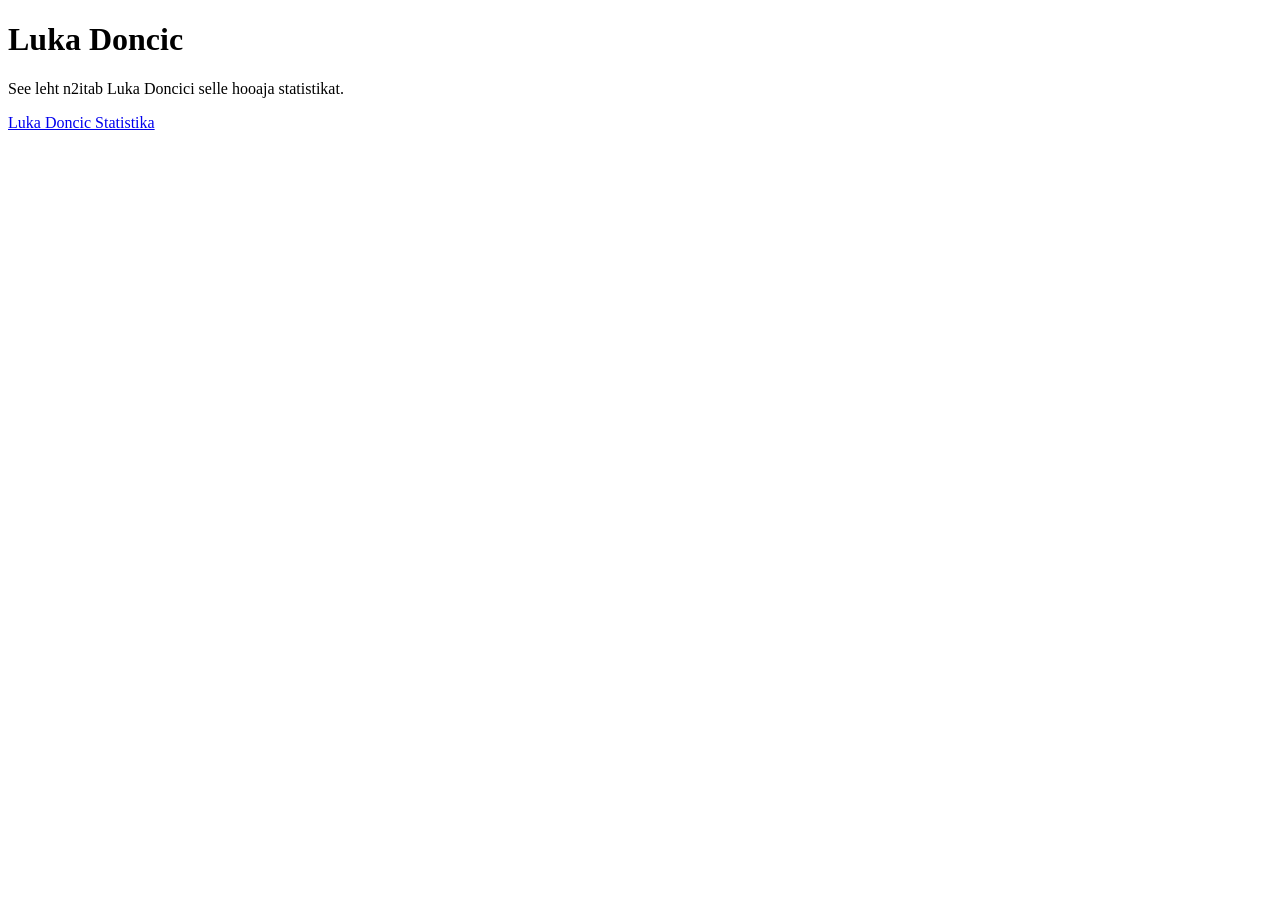
==== index.html @ 0d543f75 "Link" ====
<!DOCTYPE html>
<html>
<head>
<title>Lehe päis</title>
</head>
<body>

<h1>Luka Doncic</h1>
<p>See leht n2itab Luka Doncici selle hooaja statistikat.</p>
<p></p>
<a href="https://www.nba.com/stats/player/1629029">Luka Doncic Statistika</a>
</body>
</html>
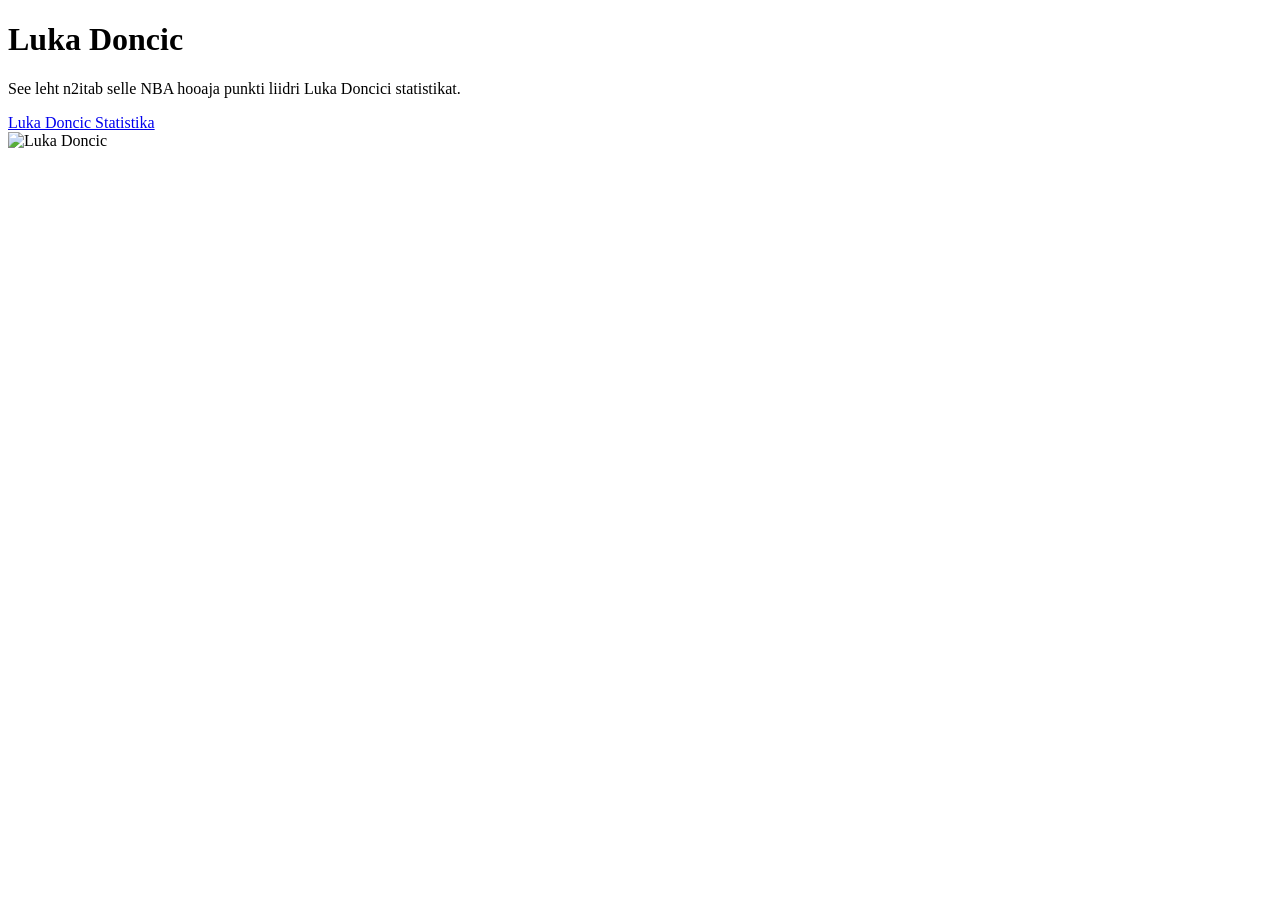
==== commit 0ea0af77: "pilt" ====
--- a/index.html
+++ b/index.html
@@ -6,8 +6,9 @@
 <body>
 
 <h1>Luka Doncic</h1>
-<p>See leht n2itab Luka Doncici selle hooaja statistikat.</p>
+<p>See leht n2itab selle NBA hooaja punkti liidri Luka Doncici statistikat.</p>
 <p></p>
-<a href="https://www.nba.com/stats/player/1629029">Luka Doncic Statistika</a>
+<a href="https://www.nba.com/stats/player/1629029">Luka Doncic Statistika</a><br>
+<img src="https://i.imgflip.com/8o73ln.png" alt="Luka Doncic" width="585" height="426">
 </body>
 </html>
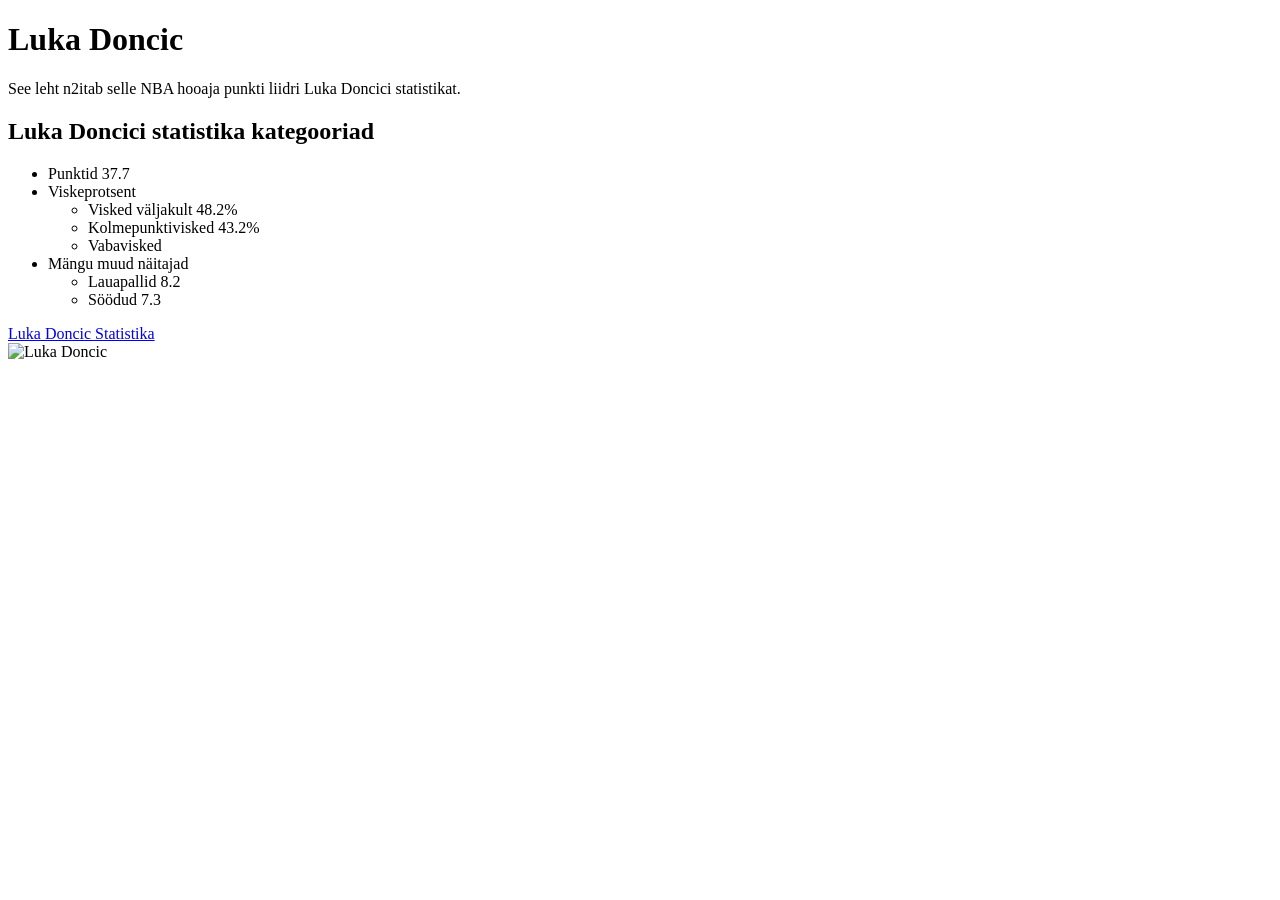
==== commit d71f0c03: "statistika" ====
--- a/index.html
+++ b/index.html
@@ -7,6 +7,23 @@
 
 <h1>Luka Doncic</h1>
 <p>See leht n2itab selle NBA hooaja punkti liidri Luka Doncici statistikat.</p>
+<h2>Luka Doncici statistika kategooriad</h2>
+<ul>
+  <li>Punktid 37.7</li>
+  <li>Viskeprotsent
+    <ul>
+      <li>Visked väljakult 48.2%</li>
+      <li>Kolmepunktivisked 43.2%</li>
+      <li>Vabavisked</li>
+    </ul>
+  </li>
+  <li>Mängu muud näitajad
+    <ul>
+      <li>Lauapallid 8.2</li>
+      <li>Söödud 7.3</li>
+    </ul>
+  </li>
+</ul>
 <p></p>
 <a href="https://www.nba.com/stats/player/1629029">Luka Doncic Statistika</a><br>
 <img src="https://i.imgflip.com/8o73ln.png" alt="Luka Doncic" width="585" height="426">
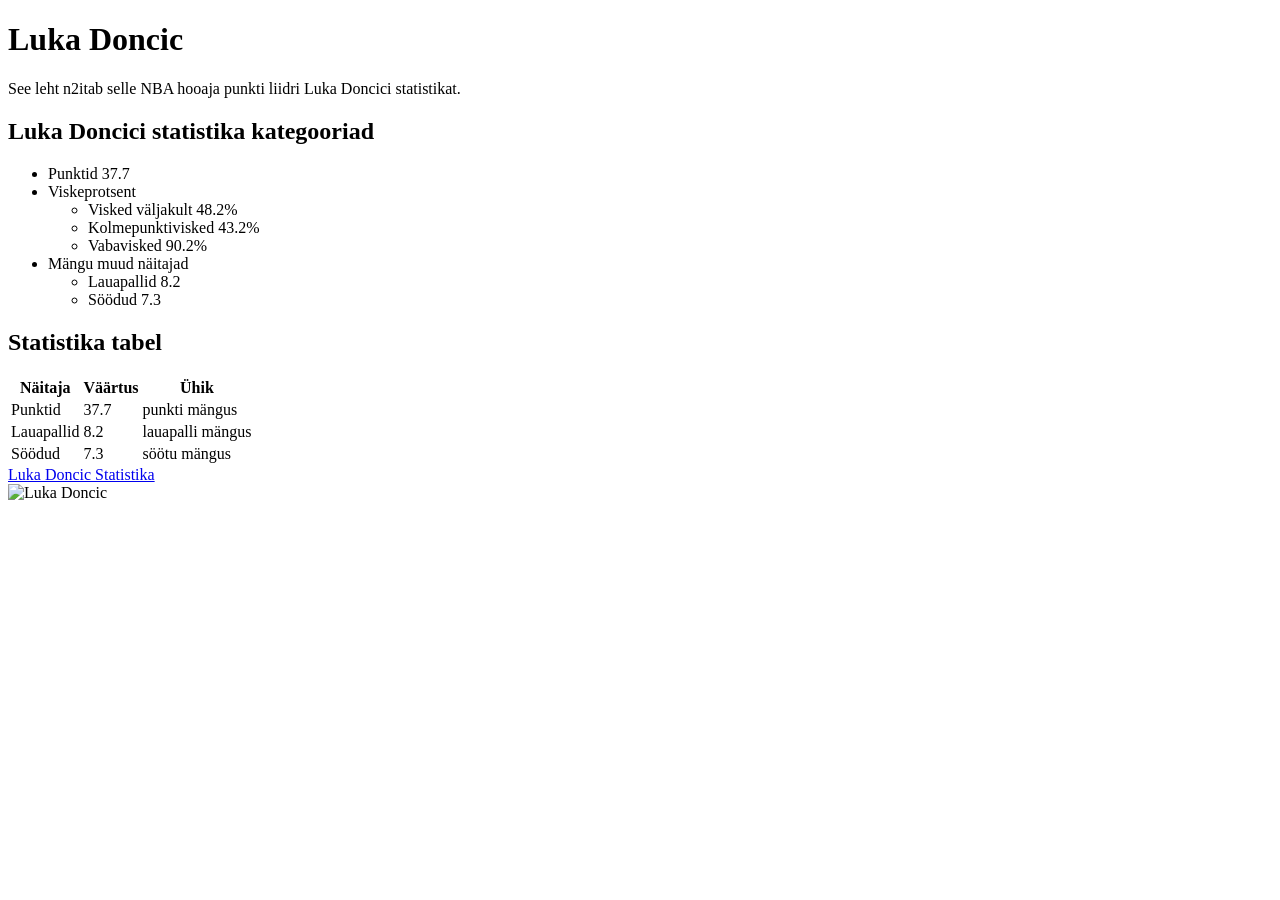
==== commit 53f0aab6: "tabel" ====
--- a/index.html
+++ b/index.html
@@ -14,7 +14,7 @@
     <ul>
       <li>Visked väljakult 48.2%</li>
       <li>Kolmepunktivisked 43.2%</li>
-      <li>Vabavisked</li>
+      <li>Vabavisked 90.2%</li>
     </ul>
   </li>
   <li>Mängu muud näitajad
@@ -24,7 +24,33 @@
     </ul>
   </li>
 </ul>
-<p></p>
+<h2>Statistika tabel</h2>
+<table>
+  <thead>
+    <tr>
+      <th>Näitaja</th>
+      <th>Väärtus</th>
+      <th>Ühik</th>
+    </tr>
+  </thead>
+  <tbody>
+    <tr>
+      <td>Punktid</td>
+      <td>37.7</td>
+      <td>punkti mängus</td>
+    </tr>
+    <tr>
+      <td>Lauapallid</td>
+      <td>8.2</td>
+      <td>lauapalli mängus</td>
+    </tr>
+    <tr>
+      <td>Söödud</td>
+      <td>7.3</td>
+      <td>söötu mängus</td>
+    </tr>
+  </tbody>
+</table>
 <a href="https://www.nba.com/stats/player/1629029">Luka Doncic Statistika</a><br>
 <img src="https://i.imgflip.com/8o73ln.png" alt="Luka Doncic" width="585" height="426">
 </body>
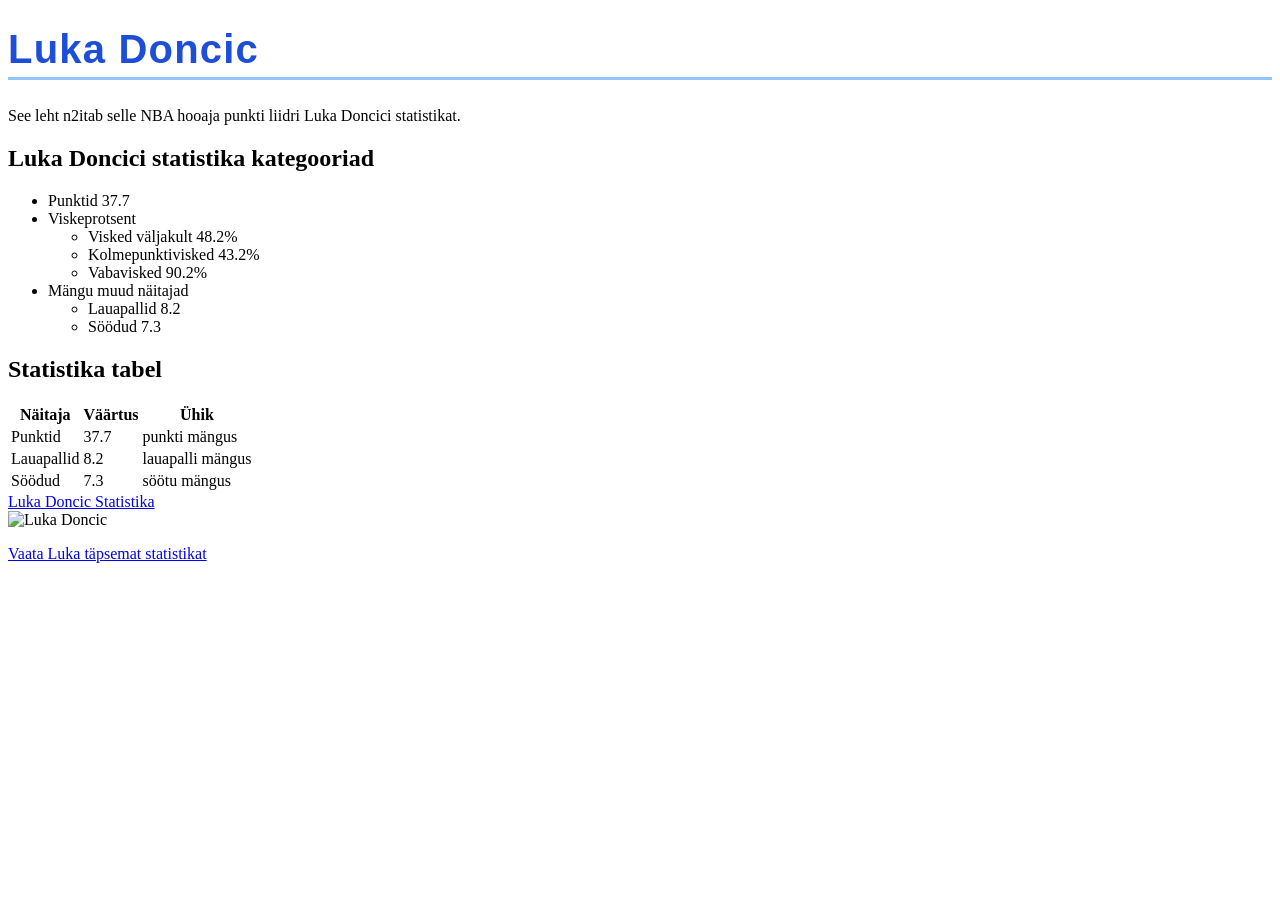
==== commit f37a694e: "Pealkiri" ====
--- a/index.html
+++ b/index.html
@@ -1,7 +1,9 @@
 <!DOCTYPE html>
-<html>
+<html lang="et">
 <head>
-<title>Lehe päis</title>
+<meta charset="UTF-8">
+<link rel="stylesheet" href="style.css">
+<title>Luka Doncic Statistika</title>
 </head>
 <body>
 
@@ -53,5 +55,6 @@
 </table>
 <a href="https://www.nba.com/stats/player/1629029">Luka Doncic Statistika</a><br>
 <img src="https://i.imgflip.com/8o73ln.png" alt="Luka Doncic" width="585" height="426">
+<p><a href="luka_2.html">Vaata Luka täpsemat statistikat</a></p>
 </body>
 </html>
--- a/style.css
+++ b/style.css
@@ -0,0 +1,9 @@
+h1 {
+  color: #1d4ed8;
+  font-family: "Trebuchet MS", Arial, sans-serif;
+  font-size: 2.5rem;
+  font-weight: 700;
+  letter-spacing: 0.03em;
+  border-bottom: 3px solid #93c5fd;
+  padding-bottom: 0.35rem;
+}
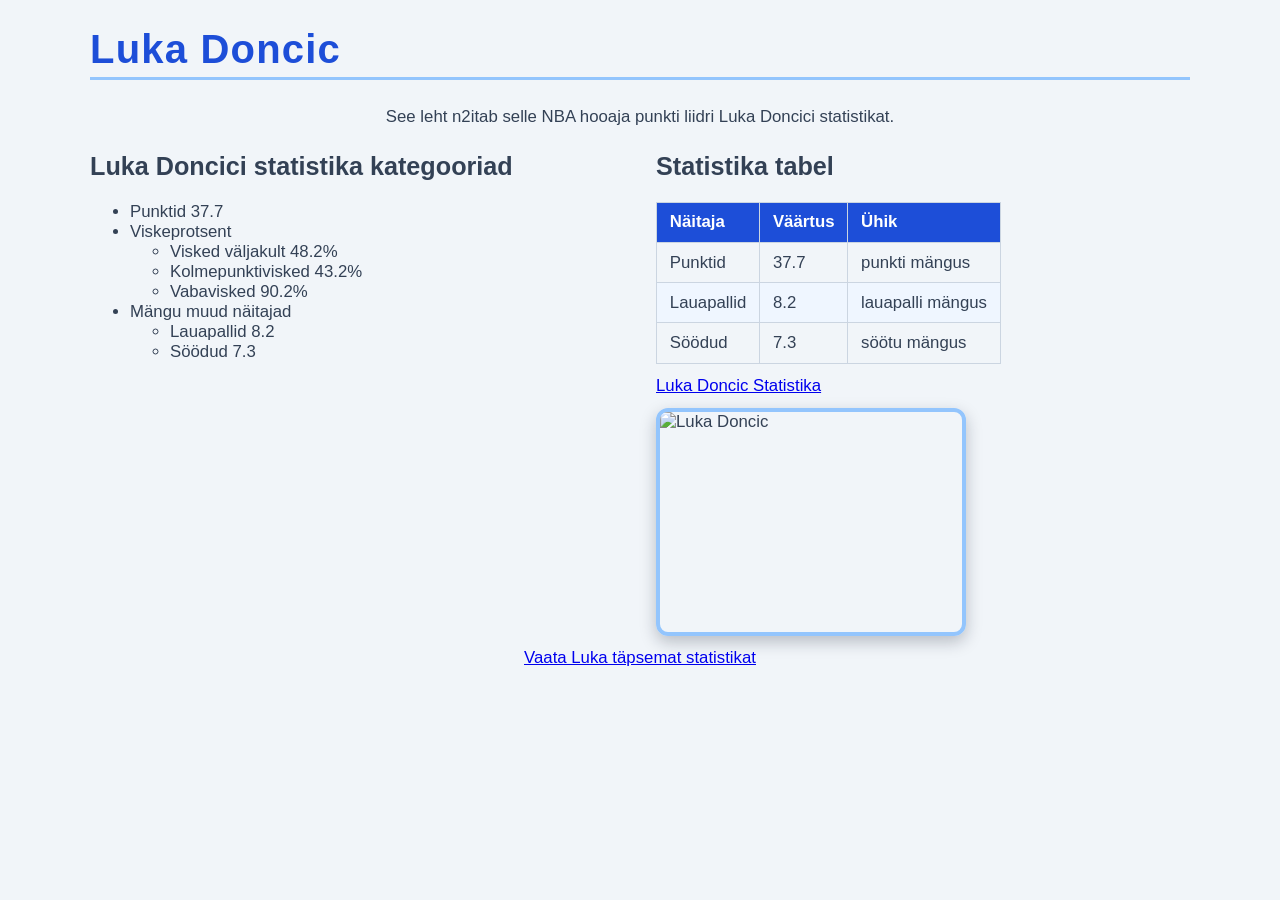
==== commit 8883d9ee: "kaks tulpa" ====
--- a/index.html
+++ b/index.html
@@ -7,54 +7,62 @@
 </head>
 <body>
 
-<h1>Luka Doncic</h1>
-<p>See leht n2itab selle NBA hooaja punkti liidri Luka Doncici statistikat.</p>
-<h2>Luka Doncici statistika kategooriad</h2>
-<ul>
-  <li>Punktid 37.7</li>
-  <li>Viskeprotsent
-    <ul>
-      <li>Visked väljakult 48.2%</li>
-      <li>Kolmepunktivisked 43.2%</li>
-      <li>Vabavisked 90.2%</li>
-    </ul>
-  </li>
-  <li>Mängu muud näitajad
-    <ul>
-      <li>Lauapallid 8.2</li>
-      <li>Söödud 7.3</li>
-    </ul>
-  </li>
-</ul>
-<h2>Statistika tabel</h2>
-<table>
-  <thead>
-    <tr>
-      <th>Näitaja</th>
-      <th>Väärtus</th>
-      <th>Ühik</th>
-    </tr>
-  </thead>
-  <tbody>
-    <tr>
-      <td>Punktid</td>
-      <td>37.7</td>
-      <td>punkti mängus</td>
-    </tr>
-    <tr>
-      <td>Lauapallid</td>
-      <td>8.2</td>
-      <td>lauapalli mängus</td>
-    </tr>
-    <tr>
-      <td>Söödud</td>
-      <td>7.3</td>
-      <td>söötu mängus</td>
-    </tr>
-  </tbody>
-</table>
-<a href="https://www.nba.com/stats/player/1629029">Luka Doncic Statistika</a><br>
-<img src="https://i.imgflip.com/8o73ln.png" alt="Luka Doncic" width="585" height="426">
-<p><a href="luka_2.html">Vaata Luka täpsemat statistikat</a></p>
+<main class="page">
+  <h1>Luka Doncic</h1>
+  <p class="intro">See leht n2itab selle NBA hooaja punkti liidri Luka Doncici statistikat.</p>
+  <div class="columns">
+    <section>
+      <h2>Luka Doncici statistika kategooriad</h2>
+      <ul>
+        <li>Punktid 37.7</li>
+        <li>Viskeprotsent
+          <ul>
+            <li>Visked väljakult 48.2%</li>
+            <li>Kolmepunktivisked 43.2%</li>
+            <li>Vabavisked 90.2%</li>
+          </ul>
+        </li>
+        <li>Mängu muud näitajad
+          <ul>
+            <li>Lauapallid 8.2</li>
+            <li>Söödud 7.3</li>
+          </ul>
+        </li>
+      </ul>
+    </section>
+    <section>
+      <h2>Statistika tabel</h2>
+      <table>
+        <thead>
+          <tr>
+            <th>Näitaja</th>
+            <th>Väärtus</th>
+            <th>Ühik</th>
+          </tr>
+        </thead>
+        <tbody>
+          <tr>
+            <td>Punktid</td>
+            <td>37.7</td>
+            <td>punkti mängus</td>
+          </tr>
+          <tr>
+            <td>Lauapallid</td>
+            <td>8.2</td>
+            <td>lauapalli mängus</td>
+          </tr>
+          <tr>
+            <td>Söödud</td>
+            <td>7.3</td>
+            <td>söötu mängus</td>
+          </tr>
+        </tbody>
+      </table>
+      <a class="source" href="https://www.nba.com/stats/player/1629029">Luka Doncic Statistika</a>
+      <img src="https://i.imgflip.com/8o73ln.png" alt="Luka Doncic" width="585" height="426">
+    </section>
+  </div>
+  <p class="more"><a href="luka_2.html">Vaata Luka täpsemat statistikat</a></p>
+</main>
 </body>
 </html>
--- a/style.css
+++ b/style.css
@@ -6,4 +6,81 @@
   letter-spacing: 0.03em;
   border-bottom: 3px solid #93c5fd;
   padding-bottom: 0.35rem;
+}
+
+body {
+  background-color: #f1f5f9;
+  color: #334155;
+  font-family: Arial, sans-serif;
+  font-size: 1.05rem;
+}
+
+.page {
+  max-width: 1100px;
+  margin: 0 auto;
+  padding: 0 1rem;
+}
+
+.intro,
+.more {
+  text-align: center;
+}
+
+.columns {
+  display: grid;
+  grid-template-columns: repeat(2, minmax(0, 1fr));
+  gap: 2rem;
+  align-items: start;
+}
+
+.columns h2 {
+  margin-top: 0.5rem;
+}
+
+.source {
+  display: block;
+  margin: 0.75rem 0;
+}
+
+.more {
+  margin-top: 0.75rem;
+}
+
+img {
+  display: block;
+  width: auto;
+  max-width: 100%;
+  height: 220px;
+  object-fit: contain;
+  border: 4px solid #93c5fd;
+  border-radius: 12px;
+  box-shadow: 0 6px 16px rgba(15, 23, 42, 0.25);
+}
+
+table {
+  border-collapse: collapse;
+}
+
+th,
+td {
+  border: 1px solid #cbd5e1;
+  padding: 0.6rem 0.8rem;
+  text-align: left;
+}
+
+th {
+  background-color: #1d4ed8;
+  color: #ffffff;
+  font-weight: 700;
+}
+
+tbody tr:nth-child(even) {
+  background-color: #eff6ff;
+}
+
+@media (max-width: 700px) {
+  .columns {
+    grid-template-columns: 1fr;
+    gap: 0.5rem;
+  }
 }
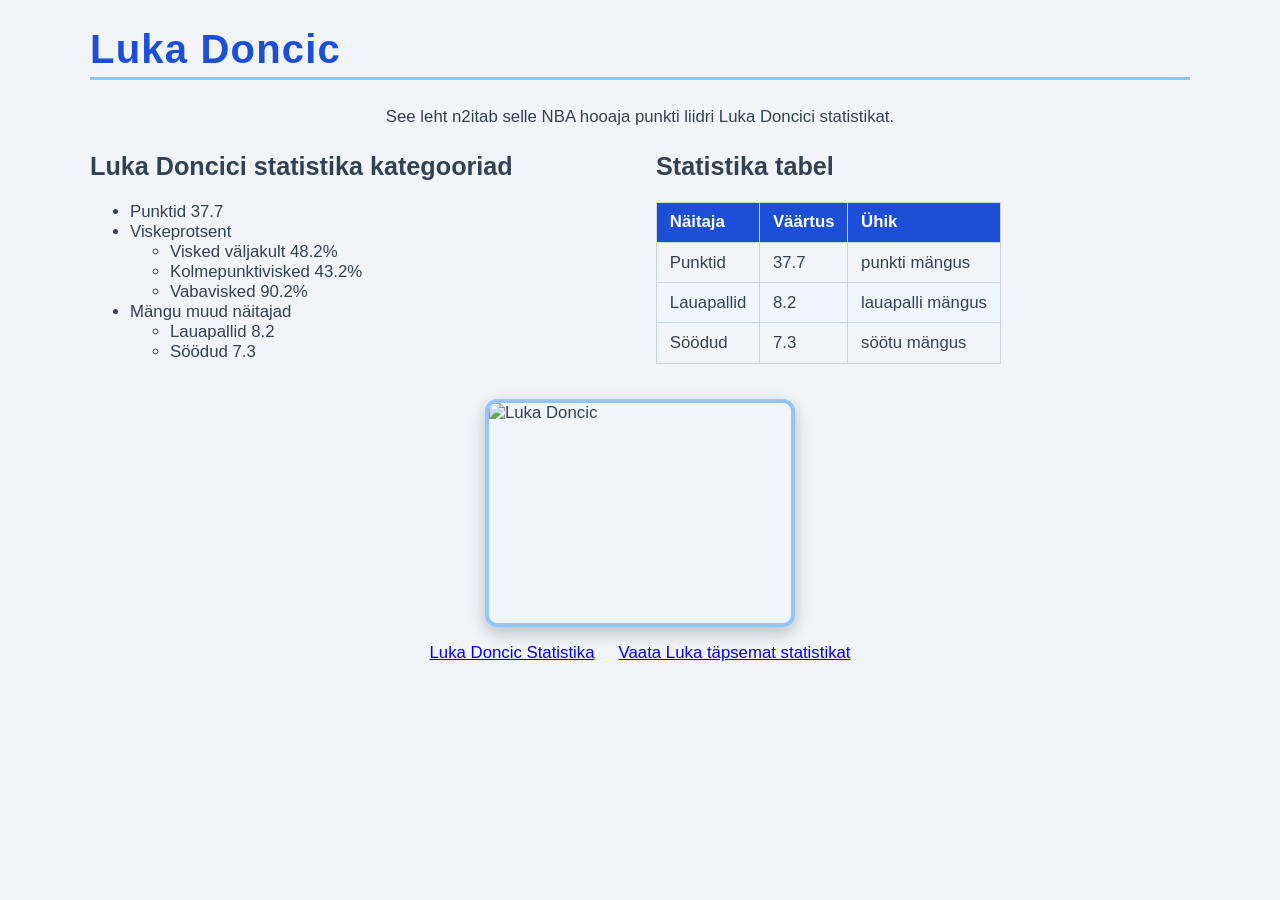
==== commit 43969949: "format" ====
--- a/index.html
+++ b/index.html
@@ -58,11 +58,13 @@
           </tr>
         </tbody>
       </table>
-      <a class="source" href="https://www.nba.com/stats/player/1629029">Luka Doncic Statistika</a>
-      <img src="https://i.imgflip.com/8o73ln.png" alt="Luka Doncic" width="585" height="426">
     </section>
   </div>
-  <p class="more"><a href="luka_2.html">Vaata Luka täpsemat statistikat</a></p>
+  <img src="https://i.imgflip.com/8o73ln.png" alt="Luka Doncic" width="585" height="426">
+  <nav class="links" aria-label="Lisainfo">
+    <a href="https://www.nba.com/stats/player/1629029">Luka Doncic Statistika</a>
+    <a href="luka_2.html">Vaata Luka täpsemat statistikat</a>
+  </nav>
 </main>
 </body>
 </html>
--- a/style.css
+++ b/style.css
@@ -21,8 +21,7 @@
   padding: 0 1rem;
 }
 
-.intro,
-.more {
+.intro {
   text-align: center;
 }
 
@@ -37,24 +36,24 @@
   margin-top: 0.5rem;
 }
 
-.source {
-  display: block;
-  margin: 0.75rem 0;
-}
-
-.more {
-  margin-top: 0.75rem;
-}
-
 img {
   display: block;
   width: auto;
   max-width: 100%;
   height: 220px;
   object-fit: contain;
+  margin: 1.25rem auto 0;
   border: 4px solid #93c5fd;
   border-radius: 12px;
   box-shadow: 0 6px 16px rgba(15, 23, 42, 0.25);
+}
+
+.links {
+  display: flex;
+  justify-content: center;
+  gap: 1.5rem;
+  margin: 1rem 0;
+  text-align: center;
 }
 
 table {
@@ -83,4 +82,9 @@
     grid-template-columns: 1fr;
     gap: 0.5rem;
   }
+
+  .links {
+    flex-direction: column;
+    gap: 0.5rem;
+  }
 }
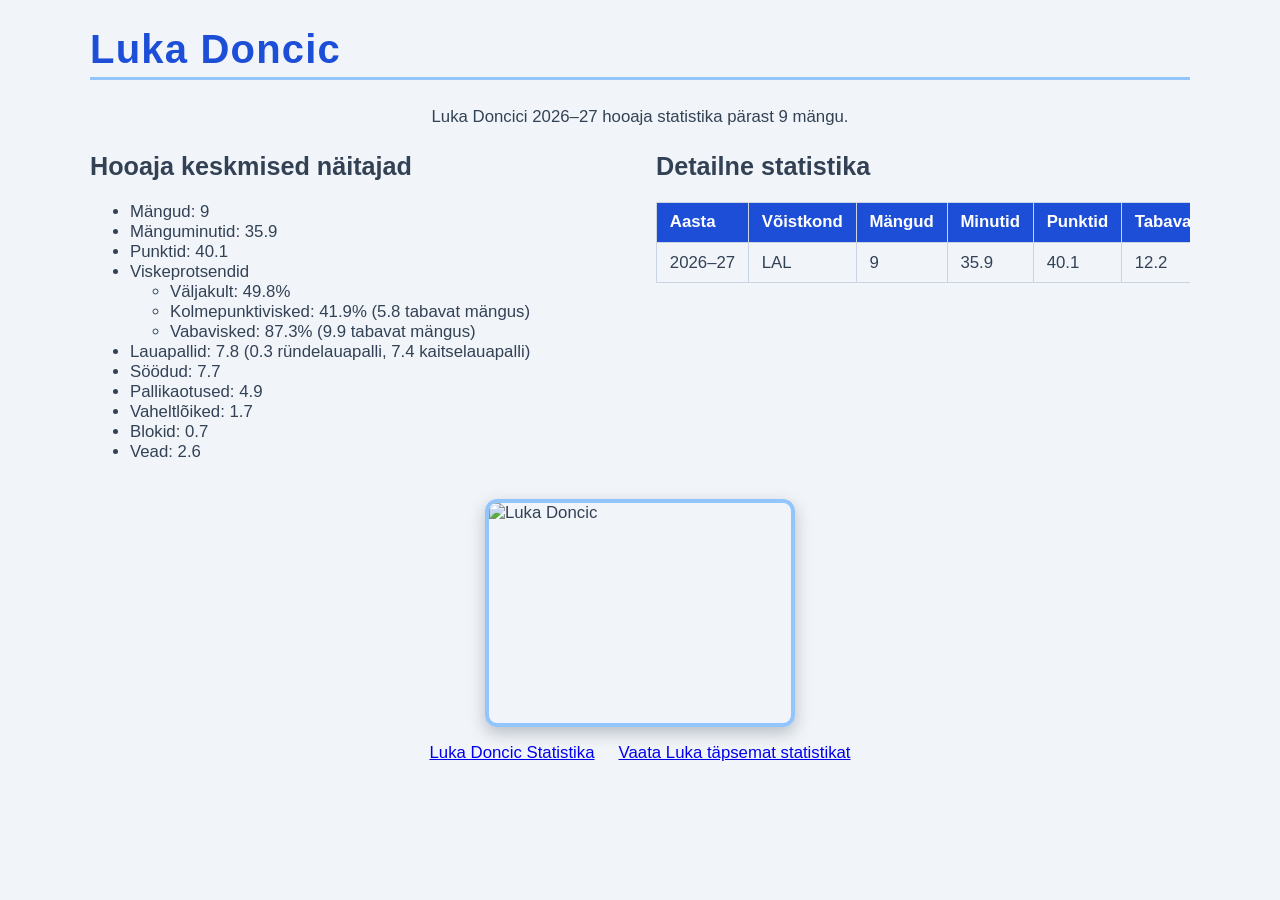
==== commit 1d75f23c: "Statistika uuendus ning tabelite andmete muutus" ====
--- a/index.html
+++ b/index.html
@@ -9,55 +9,95 @@
 
 <main class="page">
   <h1>Luka Doncic</h1>
-  <p class="intro">See leht n2itab selle NBA hooaja punkti liidri Luka Doncici statistikat.</p>
+  <p class="intro">Luka Doncici 2026–27 hooaja statistika pärast 9 mängu.</p>
   <div class="columns">
     <section>
-      <h2>Luka Doncici statistika kategooriad</h2>
+      <h2>Hooaja keskmised näitajad</h2>
       <ul>
-        <li>Punktid 37.7</li>
-        <li>Viskeprotsent
+        <li>Mängud: 9</li>
+        <li>Mänguminutid: 35.9</li>
+        <li>Punktid: 40.1</li>
+        <li>Viskeprotsendid
           <ul>
-            <li>Visked väljakult 48.2%</li>
-            <li>Kolmepunktivisked 43.2%</li>
-            <li>Vabavisked 90.2%</li>
+            <li>Väljakult: 49.8%</li>
+            <li>Kolmepunktivisked: 41.9% (5.8 tabavat mängus)</li>
+            <li>Vabavisked: 87.3% (9.9 tabavat mängus)</li>
           </ul>
         </li>
-        <li>Mängu muud näitajad
-          <ul>
-            <li>Lauapallid 8.2</li>
-            <li>Söödud 7.3</li>
-          </ul>
-        </li>
+        <li>Lauapallid: 7.8 (0.3 ründelauapalli, 7.4 kaitselauapalli)</li>
+        <li>Söödud: 7.7</li>
+        <li>Pallikaotused: 4.9</li>
+        <li>Vaheltlõiked: 1.7</li>
+        <li>Blokid: 0.7</li>
+        <li>Vead: 2.6</li>
       </ul>
     </section>
     <section>
-      <h2>Statistika tabel</h2>
-      <table>
-        <thead>
-          <tr>
-            <th>Näitaja</th>
-            <th>Väärtus</th>
-            <th>Ühik</th>
-          </tr>
-        </thead>
-        <tbody>
-          <tr>
-            <td>Punktid</td>
-            <td>37.7</td>
-            <td>punkti mängus</td>
-          </tr>
-          <tr>
-            <td>Lauapallid</td>
-            <td>8.2</td>
-            <td>lauapalli mängus</td>
-          </tr>
-          <tr>
-            <td>Söödud</td>
-            <td>7.3</td>
-            <td>söötu mängus</td>
-          </tr>
-        </tbody>
-      </table>
+      <h2>Detailne statistika</h2>
+      <div class="table-scroll">
+        <table class="season-stats">
+          <thead>
+            <tr>
+              <th>Aasta</th>
+              <th>Võistkond</th>
+              <th>Mängud</th>
+              <th>Minutid</th>
+              <th>Punktid</th>
+              <th>Tabavad visked</th>
+              <th>Visatud visked</th>
+              <th>Visked %</th>
+              <th>Tabavad 3P</th>
+              <th>Visatud 3P</th>
+              <th>3P %</th>
+              <th>Tabavad vabavisked</th>
+              <th>Visatud vabavisked</th>
+              <th>Vabavisked %</th>
+              <th>Ründelauapallid</th>
+              <th>Kaitselauapallid</th>
+              <th>Lauapallid</th>
+              <th>Söödud</th>
+              <th>Pallikaotused</th>
+              <th>Vaheltlõiked</th>
+              <th>Blokid</th>
+              <th>Vead</th>
+              <th>TS %</th>
+              <th>DD2</th>
+              <th>TD3</th>
+              <th>+/-</th>
+            </tr>
+          </thead>
+          <tbody>
+            <tr>
+              <td>2026–27</td>
+              <td>LAL</td>
+              <td>9</td>
+              <td>35.9</td>
+              <td>40.1</td>
+              <td>12.2</td>
+              <td>24.6</td>
+              <td>49.8%</td>
+              <td>5.8</td>
+              <td>13.8</td>
+              <td>41.9%</td>
+              <td>9.9</td>
+              <td>11.3</td>
+              <td>87.3%</td>
+              <td>0.3</td>
+              <td>7.4</td>
+              <td>7.8</td>
+              <td>7.7</td>
+              <td>4.9</td>
+              <td>1.7</td>
+              <td>0.7</td>
+              <td>2.6</td>
+              <td>63.1%</td>
+              <td>3</td>
+              <td>0</td>
+              <td>15.6</td>
+            </tr>
+          </tbody>
+        </table>
+      </div>
     </section>
   </div>
   <img src="https://i.imgflip.com/8o73ln.png" alt="Luka Doncic" width="585" height="426">
--- a/style.css
+++ b/style.css
@@ -60,6 +60,14 @@
   border-collapse: collapse;
 }
 
+.table-scroll {
+  overflow-x: auto;
+}
+
+.season-stats {
+  white-space: nowrap;
+}
+
 th,
 td {
   border: 1px solid #cbd5e1;
